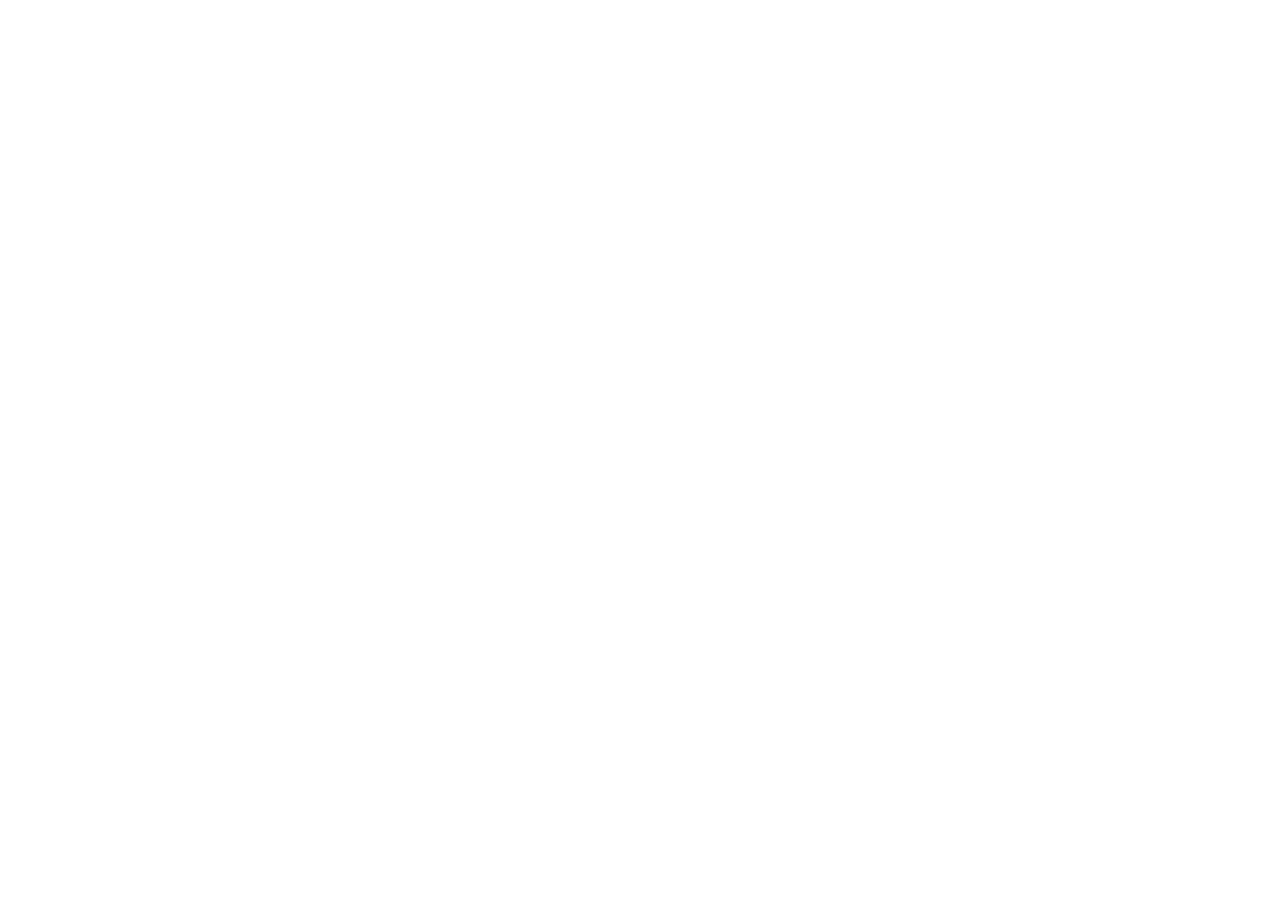
==== index.html @ 55a4125d "Add projects files" ====
<!DOCTYPE html>
<html lang="en">
<head>
    <meta charset="UTF-8">
    <meta http-equiv="X-UA-Compatible" content="IE=edge">
    <meta name="viewport" content="width=device-width, initial-scale=1.0">
    <link rel="preconnect" href="https://fonts.googleapis.com">
    <link rel="preconnect" href="https://fonts.gstatic.com" crossorigin>
    <link href="https://fonts.googleapis.com/css2?family=Quicksand:wght@300;500;700&display=swap" rel="stylesheet">
    <title>Document</title>
    <style>
        :root{
            --white: #FFFFFF;
            --black: #000000;
            --dark: #232830;
            --very-light-pink: #C7C7C7;
            --text-input-field: #F7F7F7;
            --hospital-green: #ACD9B2;
        }
        body{
            font-family: 'Quicksand', sans-serif;
        }
    </style>
</head>
<body>
    
    
</body>
</html>
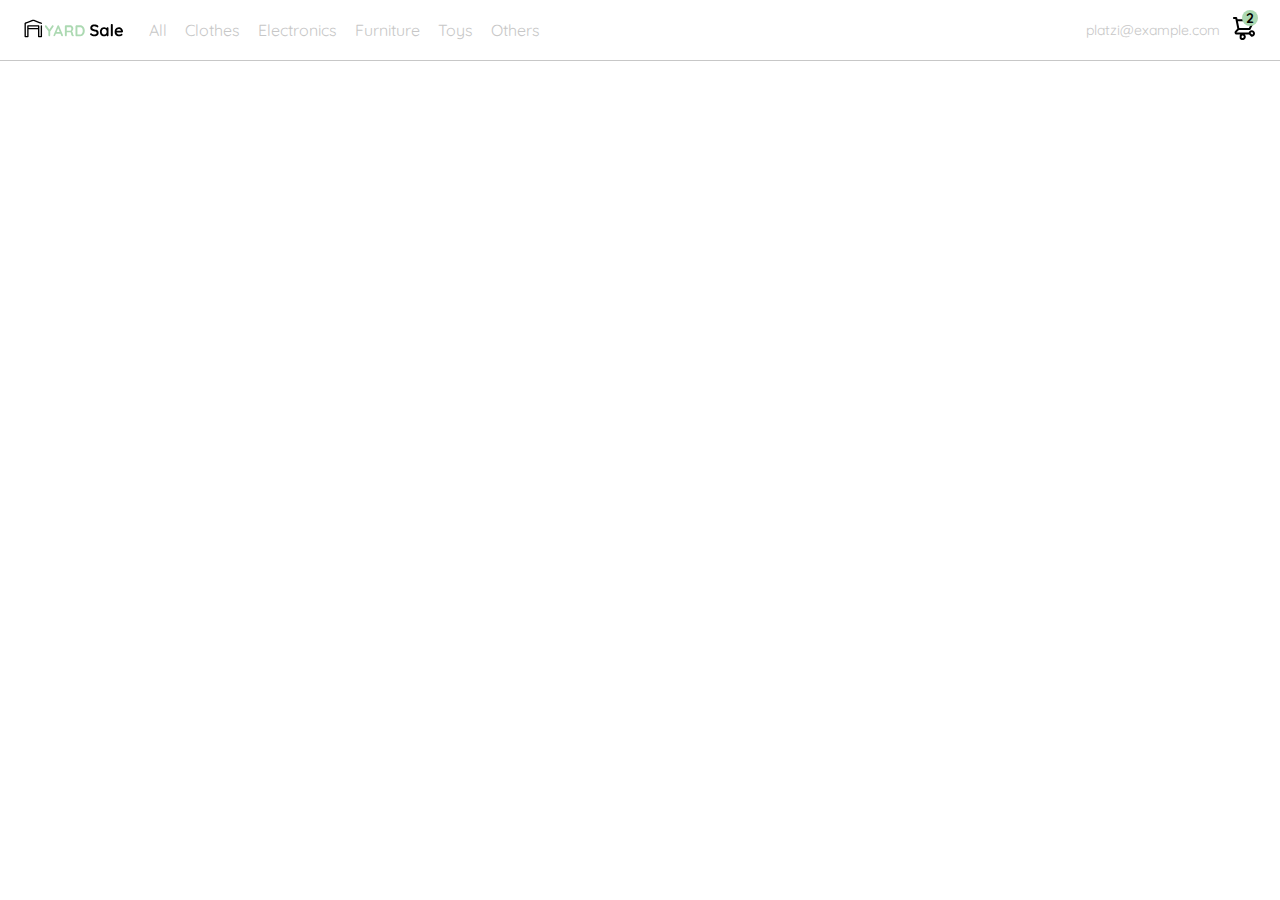
==== commit 8d9b7923: "Fusión del menú en desktop" ====
--- a/index.html
+++ b/index.html
@@ -7,23 +7,69 @@
     <link rel="preconnect" href="https://fonts.googleapis.com">
     <link rel="preconnect" href="https://fonts.gstatic.com" crossorigin>
     <link href="https://fonts.googleapis.com/css2?family=Quicksand:wght@300;500;700&display=swap" rel="stylesheet">
-    <title>Document</title>
-    <style>
-        :root{
-            --white: #FFFFFF;
-            --black: #000000;
-            --dark: #232830;
-            --very-light-pink: #C7C7C7;
-            --text-input-field: #F7F7F7;
-            --hospital-green: #ACD9B2;
-        }
-        body{
-            font-family: 'Quicksand', sans-serif;
-        }
-    </style>
+    <link rel="stylesheet" href="./styles.css">
+    <title>YardSale: Tienda online</title>
 </head>
 <body>
+    <nav>
+        <img src="./icons/icon_menu.svg" alt="menu" class="menu">
+
+        <div class="navbar-left">
+            <img src="./logos/logo_yard_sale.svg" alt="logo" class="logo">
+
+            <ul>
+                <li>
+                    <a href="/">All</a>
+                </li>
+
+                <li>
+                    <a href="/">Clothes</a>
+                </li>
+
+                <li>
+                    <a href="/">Electronics</a>
+                </li>
+
+                <li>
+                    <a href="/">Furniture</a>
+                </li>
+
+                <li>
+                    <a href="/">Toys</a>
+                </li>
+
+                <li>
+                    <a href="/">Others</a>
+                </li>
+            </ul>
+        </div>
+
+        <div class="navbar-right">
+            <ul>
+                <li class="navbar-email">platzi@example.com</li>
+                <li class="navbar-shopping-cart"><img src="./icons/icon_shopping_cart.svg" alt="shopping cart">
+                <div>2</div>
+                </li>
+            </ul>
+        </div>
+
+        <div class="desktop-menu inactive">
+            <ul>
+                <li>
+                    <a href="/" class="title">My orders</a>
+                </li>
     
+                <li>
+                    <a href="/">My account</a>
+                </li>
     
+                <li>
+                    <a href="/">Sing out</a>
+                </li>
+            </ul>
+    
+        </div>
+    </nav>
+    <script src="./main.js"></script>
 </body>
 </html>--- a/styles.css
+++ b/styles.css
@@ -0,0 +1,150 @@
+:root{
+    --white: #FFFFFF;
+    --black: #000000;
+    --dark: #232830;
+    --very-light-pink: #C7C7C7;
+    --text-input-field: #F7F7F7;
+    --hospital-green: #ACD9B2;
+    --sm: 14px;
+    --md: 16px;
+    --lg: 18px;
+}
+
+body {
+    margin: 0;
+    font-family: 'Quicksand', sans-serif;
+}
+
+.inactive {
+    display: none;
+}
+
+nav {
+    display: flex;
+    justify-content: space-between;
+    padding: 0 24px;
+    border-bottom: 1px solid var(--very-light-pink);
+}
+
+.menu {
+    display: none;
+}
+
+.logo {
+    width: 100px;
+}
+
+.navbar-left ul, .navbar-right ul {
+    list-style: none;
+    padding: 0;
+    margin: 0;
+    display: flex;
+    align-items: center;
+    height: 60px;
+}
+
+.navbar-left {
+ display: flex;  
+}
+
+.navbar-left ul {
+ margin-left: 16px;  
+}
+
+.navbar-left ul li a, .navbar-right ul li a {
+    text-decoration: none;
+    color: var(--very-light-pink);
+    border: 1px solid var(--white);
+    padding: 8px;
+    border-radius: 8px;
+}
+
+.navbar-left ul li a:hover, .navbar-right ul li a:hover {
+    border: 1px solid var(--hospital-green);
+    color: var(--hospital-green);
+}
+
+.navbar-email {
+    color: var(--very-light-pink);
+    cursor: pointer;
+    font-size: var(--sm);
+    margin-right: 12px;
+}
+.navbar-shopping-cart {
+    position: relative;
+}
+.navbar-shopping-cart div {
+    width: 16px;
+    height: 16px;
+    background-color: var(--hospital-green);
+    border-radius: 50%;
+    font-size: var(--sm);
+    font-weight: bold;
+    position: absolute;
+    top: -6px;
+    right: -2px;
+    display: flex;
+    justify-content: center;
+    align-items: center;
+}
+
+
+/* Desktop-menu ccs de clase 7 */
+
+.desktop-menu{
+    position: absolute;
+    top: 60px;
+    right: 50px;
+    background: var(--white);
+    width: 100px;
+    height: auto;
+    border: 1px solid var(--very-light-pink);
+    border-radius: 6px;
+    padding: 20px 20px 0 20px;
+}
+
+.desktop-menu ul {
+    list-style: none;
+    margin: 0;
+    padding: 0;
+}
+
+.desktop-menu ul li {
+    text-align: end;
+}
+
+.desktop-menu ul li:nth-child(1), .desktop-menu ul li:nth-child(2)  {
+    font-weight: bold;
+} 
+
+.desktop-menu ul li:last-child {
+    padding-top: 20px;
+    border-top: 1px solid var(--very-light-pink);
+}
+
+.desktop-menu ul li:last-child a {
+    color: var(--hospital-green);
+    font-size: var(--sm);
+}
+
+.desktop-menu ul li a {
+    color: var(--black);
+    text-decoration: none;
+    margin-bottom: 20px;
+    display: inline-block;
+}
+
+
+
+@media (max-width: 640px) {
+    .menu {
+        display: block;
+    }
+    .navbar-left ul {
+        display: none;
+    }
+
+    .navbar-email {
+        display: none;
+    }
+}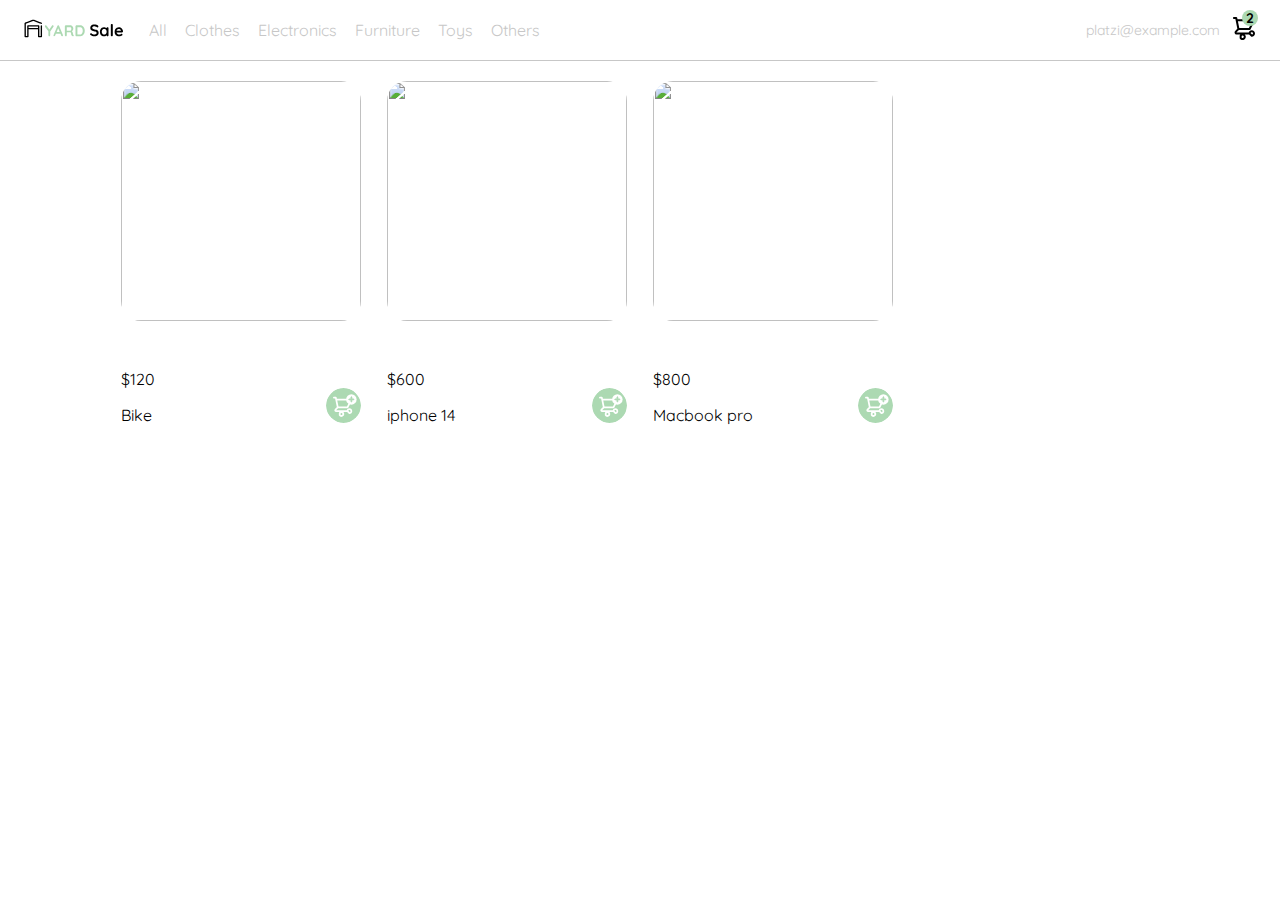
==== commit 6fc79955: "Se agrego Lista de productos: HTML a partir de arrays" ====
--- a/index.html
+++ b/index.html
@@ -69,7 +69,180 @@
             </ul>
     
         </div>
+
+        <div class="mobile-menu inactive">
+            <ul>
+                <li>
+                    <a href="/">CATEGORIES</a>
+                </li>
+                <li>
+                    <a href="/">All</a>
+                </li>
+                <li>
+                    <a href="/">Clothes</a>
+                </li>
+                <li>
+                    <a href="/">Electronics</a>
+                </li>
+                <li>
+                    <a href="/">Furnitures</a>
+                </li>
+                <li>
+                    <a href="/">Toys</a>
+                </li>
+                <li>
+                    <a href="/">Others</a>
+                </li>
+            </ul>
+    
+            <ul>
+                <li>
+                    <a href="/">My orders</a>
+                </li>
+                <li>
+                    <a href="/">My account</a>
+                </li>
+            </ul>
+    
+            <ul>
+                <li>
+                    <a href="/" class="email">platzi@example.com</a>
+                </li>
+                <li>
+                    <a href="/" class="sing-out">Sing out</a>
+                </li>
+            </ul>
+        </div>
     </nav>
+
+    <aside class="product-detail inactive">
+        <div class="title-container">
+            <img src="./icons/flechita.svg" alt="arrow">
+            <p class="title">My oreder</p>
+        </div>
+
+        <div class="my-order-content">
+            <div class="shopping-cart">
+                <figure>
+                <img src="https://images.pexels.com/photos/276517/pexels-photo-276517.jpeg?auto=compress&cs=tinysrgb&w=1260&h=750&dpr=1" alt="bike">
+                </figure>
+                <p>Bike</p>
+                <p>$30,00</p>
+                <img src="./icons/icon_close.png" alt="close">
+            </div>
+
+            <div class="shopping-cart">
+                <figure>
+                <img src="https://images.pexels.com/photos/276517/pexels-photo-276517.jpeg?auto=compress&cs=tinysrgb&w=1260&h=750&dpr=1" alt="bike">
+                </figure>
+                <p>Bike</p>
+                <p>$30,00</p>
+                <img src="./icons/icon_close.png" alt="close">
+            </div>
+
+            <div class="shopping-cart">
+                <figure>
+                <img src="https://images.pexels.com/photos/276517/pexels-photo-276517.jpeg?auto=compress&cs=tinysrgb&w=1260&h=750&dpr=1" alt="bike">
+                </figure>
+                <p>Bike</p>
+                <p>$30,00</p>
+                <img src="./icons/icon_close.png" alt="close">
+            </div>
+
+            <div class="shopping-cart">
+                <figure>
+                <img src="https://images.pexels.com/photos/276517/pexels-photo-276517.jpeg?auto=compress&cs=tinysrgb&w=1260&h=750&dpr=1" alt="bike">
+                </figure>
+                <p>Bike</p>
+                <p>$30,00</p>
+                <img src="./icons/icon_close.png" alt="close">
+            </div>
+
+            <div class="shopping-cart">
+                <figure>
+                <img src="https://images.pexels.com/photos/276517/pexels-photo-276517.jpeg?auto=compress&cs=tinysrgb&w=1260&h=750&dpr=1" alt="bike">
+                </figure>
+                <p>Bike</p>
+                <p>$30,00</p>
+                <img src="./icons/icon_close.png" alt="close">
+            </div>
+
+            <div class="shopping-cart">
+                <figure>
+                <img src="https://images.pexels.com/photos/276517/pexels-photo-276517.jpeg?auto=compress&cs=tinysrgb&w=1260&h=750&dpr=1" alt="bike">
+                </figure>
+                <p>Bike</p>
+                <p>$30,00</p>
+                <img src="./icons/icon_close.png" alt="close">
+            </div>
+
+            <!-- <div class="shopping-cart">
+                <figure>
+                <img src="https://images.pexels.com/photos/276517/pexels-photo-276517.jpeg?auto=compress&cs=tinysrgb&w=1260&h=750&dpr=1" alt="bike">
+                </figure>
+                <p>Bike</p>
+                <p>$30,00</p>
+                <img src="./icons/icon_close.png" alt="close">
+            </div>
+
+            <div class="shopping-cart">
+                <figure>
+                <img src="https://images.pexels.com/photos/276517/pexels-photo-276517.jpeg?auto=compress&cs=tinysrgb&w=1260&h=750&dpr=1" alt="bike">
+                </figure>
+                <p>Bike</p>
+                <p>$30,00</p>
+                <img src="./icons/icon_close.png" alt="close">
+            </div>
+
+            <div class="shopping-cart">
+                <figure>
+                <img src="https://images.pexels.com/photos/276517/pexels-photo-276517.jpeg?auto=compress&cs=tinysrgb&w=1260&h=750&dpr=1" alt="bike">
+                </figure>
+                <p>Bike</p>
+                <p>$30,00</p>
+                <img src="./icons/icon_close.png" alt="close">
+            </div>
+    
+            <div class="shopping-cart">
+                <figure>
+                    <img src="https://images.pexels.com/photos/276517/pexels-photo-276517.jpeg?auto=compress&cs=tinysrgb&w=1260&h=750&dpr=1" alt="bike">
+                </figure>
+                <p>Bike</p>
+                <p>$30,00</p>
+            </div> -->
+
+            <div class="order">
+                <p>
+                    <span>Total</span>
+                </p>
+                <p>$560.00</p>
+            </div>
+
+            <button class="primary-button">Checkout</button>
+        </div>
+    </aside>
+
+    <section class="main-container">
+        <div class="cards-container">
+
+            <!-- <div class="product-card">
+                <img src="https://images.pexels.com/photos/276517/pexels-photo-276517.jpeg?auto=compress&cs=tinysrgb&dpr=2&h=650&w=940" alt="">
+                <div class="product-info">
+                    <div>
+                        <p>$120,00</p>
+                        <p>Bike</p>
+                    </div>
+                    <figure>
+                        <img src="./icons/bt_add_to_cart.svg" alt="">
+                    </figure>
+                </div>
+            </div> -->
+
+        </div>
+    </section>
+
+
+
     <script src="./main.js"></script>
 </body>
 </html>--- a/styles.css
+++ b/styles.css
@@ -1,3 +1,4 @@
+/* General */
 :root{
     --white: #FFFFFF;
     --black: #000000;
@@ -19,6 +20,8 @@
     display: none;
 }
 
+/* Nanbar (general) ==================================================================== */
+
 nav {
     display: flex;
     justify-content: space-between;
@@ -28,6 +31,7 @@
 
 .menu {
     display: none;
+    cursor: pointer;
 }
 
 .logo {
@@ -41,6 +45,7 @@
     display: flex;
     align-items: center;
     height: 60px;
+    cursor: pointer;
 }
 
 .navbar-left {
@@ -89,7 +94,7 @@
 }
 
 
-/* Desktop-menu ccs de clase 7 */
+/* Menu en desktop (clase 7) =========================================================== */
 
 .desktop-menu{
     position: absolute;
@@ -135,6 +140,196 @@
 }
 
 
+/* Menu en mobile (clase 8)   ============================================================== */
+
+.mobile-menu {
+    background-color: var(--white);
+    position: absolute;
+    top: 60px;
+    padding: 24px;
+}
+
+.mobile-menu a {
+    text-decoration: none;
+    color: var(--black);
+    font-weight: bold;
+    /*margin-bottom: 24px;*/
+}
+
+.mobile-menu ul {
+    padding: 0;
+    margin: 24px 0 0;
+    list-style: none;
+}
+
+.mobile-menu ul:nth-child(1){
+    border-bottom: 1px solid var(--very-light-pink);
+}
+
+/* .mobile-menu ul:nth-child(3) {
+    position: absolute;
+    bottom: 0;
+} */
+
+.mobile-menu ul li {
+    margin-bottom: 24px;
+}
+
+.email {
+    font-size: var(--sm);
+    font-weight: 300 !important;
+}
+
+.sing-out {
+    font-size: var(--sm);
+    color: var(--hospital-green) !important;
+}
+
+/* Aside (Product detail y carrito)  ======================================================= */
+
+.product-detail {
+    background-color: var(--white);
+    width: 360px;
+    padding: 0 24px;
+    box-sizing: border-box;
+    position: absolute;
+    right: 0;
+}
+
+.title-container {
+    display: flex;
+}
+
+.title-container img {
+    transform: rotate(180deg);
+    margin-right: 14px;
+}
+
+.title {
+    font-size: var(--lg);
+    font-weight: bold;
+}
+.order {
+    display: grid;
+    grid-template-columns: auto 1fr;
+    gap: 16px;
+    align-items: center;
+    background-color: var(--text-input-field);
+    margin-bottom: 24px;
+    border-radius: 8px;
+    padding: 0 24px;
+}
+
+.order p:nth-child(1) {
+    display: flex;
+    flex-direction: column;
+}
+
+.order p span:nth-child(1) {
+    font-size: var(--md);
+    font-weight: bold;
+} 
+
+.order p:nth-child(2) {
+    text-align: end;
+    font-weight: bold;
+}
+
+.shopping-cart {
+    display: grid;
+    grid-template-columns: auto 1fr auto auto;
+    gap: 16px;
+    margin-bottom: 24px;
+    align-items: center;
+}
+
+.shopping-cart figure {
+    margin: 0;
+}
+
+.shopping-cart figure img{
+    width: 70px;
+    height: 70px;
+    border-radius: 20px;
+    object-fit: cover;
+
+} 
+
+.shopping-cart p:nth-child(2) {
+    color: var(--very-light-pink);
+}
+
+.shopping-cart p:nth-child(3) {
+    font-size: var(--md);
+    font-weight: bold;
+}
+
+.primary-button {
+    background-color: var(--hospital-green);
+    border-radius: 8px;
+    border: none;
+    color: var(--white);
+    width: 100%;
+    cursor: pointer;
+    font-size: var(--md);
+    font-weight: bold;
+    height: 50px;
+}
+
+/* Product list =========================================================================================================== */
+
+.cards-container {
+    display: grid;
+    grid-template-columns: repeat(auto-fill, 240px);
+    gap: 26px;
+    place-content: center;
+
+}
+
+.product-card {
+    width: 240px;
+}
+
+.product-card img {
+    width: 240px;
+    height: 240px;
+    border-radius: 20px;
+    object-fit: cover;
+    margin-top: 20px;
+}
+
+.product-info {
+    display: flex;
+    justify-content: space-between;
+    align-items: center;
+    margin-top: 12PX;
+}
+
+.product-info figure {
+    margin: 0;
+}
+
+.product-info figure img {
+    width: 35px;
+    height: 35px;
+}
+
+.product-info div p:nth-child(1){
+    font-weight: bold;
+    font-size: var(--md);
+    margin-top: 0px;
+    margin-bottom: 4px;
+}
+
+.product-info div p:nth-child(2){
+    font-size: var(--sm);
+    margin-top: 0;
+    margin-bottom: 0;
+    color: var(--very-light-pink);
+}
+
+
+
 
 @media (max-width: 640px) {
     .menu {
@@ -147,4 +342,31 @@
     .navbar-email {
         display: none;
     }
+
+    .desktop-menu {
+        display: none;
+    }
+
+    .product-detail {
+        width: 100%;
+    }
+
+    .cards-container {
+        grid-template-columns: repeat(auto-fill, 140px);
+    }
+
+    .product-card {
+        width: 140px;
+    }
+
+    .product-card img {
+        width: 140px;
+        height: 140px;
+    }
+}
+
+@media (min-width: 641px) {
+.mobile-menu{
+    display: none;
+}
 }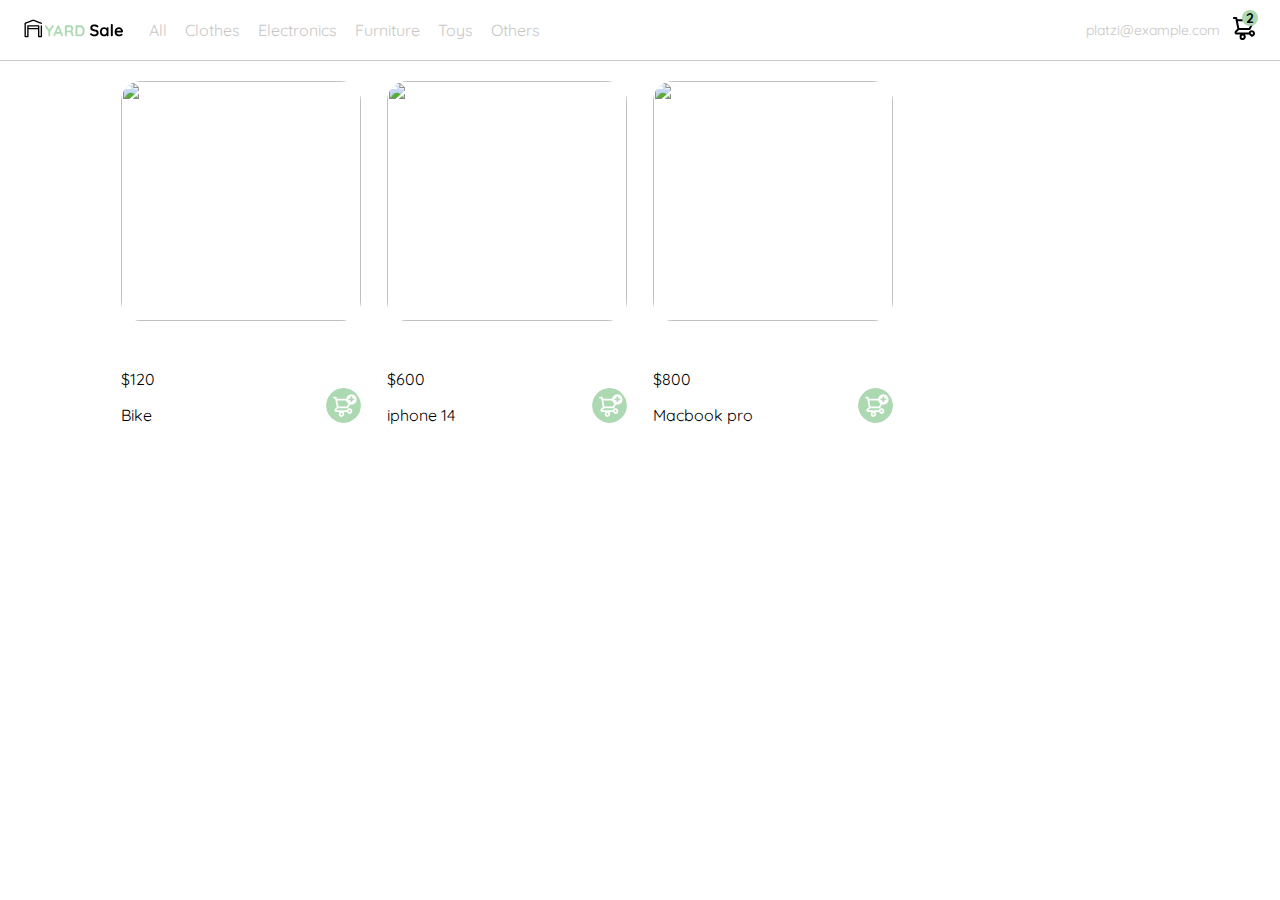
==== commit 2686b255: "Se ago la pantalla Detalles de un producto" ====
--- a/index.html
+++ b/index.html
@@ -115,7 +115,7 @@
         </div>
     </nav>
 
-    <aside class="product-detail inactive">
+    <aside id="shoppingCartContainer" class="inactive">
         <div class="title-container">
             <img src="./icons/flechita.svg" alt="arrow">
             <p class="title">My oreder</p>
@@ -219,6 +219,24 @@
             </div>
 
             <button class="primary-button">Checkout</button>
+        </div>
+    </aside>
+
+    <aside id="productDetail" class="inactive">
+        <div class="product-detail-close">
+            <img src="./icons/icon_close.png" alt="close">
+        </div>
+        <img src="https://images.pexels.com/photos/276517/pexels-photo-276517.jpeg?auto=compress&cs=tinysrgb&dpr=2&h=650&w=940" alt="bike">
+        <div class="product-info">
+            <p>$35,00</p>
+            <p>Bike</p>
+            <p>Una tendencia de montaña en una de las mejores líneas de Mercurio, 
+                la Kaizer 29 será una de las mejores opciónes en transporte, 
+                disfruta los atributos de esta rodada, para las personas que saben 
+                de tendencias, un producto diferente y especial.
+            </p>
+            <button class="primary-button, add-to-cart-button">
+                <img src="./icons/bt_add_to_cart.svg" alt="add to cart">Add to cart</button>
         </div>
     </aside>
 
@@ -241,8 +259,6 @@
         </div>
     </section>
 
-
-
     <script src="./main.js"></script>
 </body>
 </html>--- a/styles.css
+++ b/styles.css
@@ -146,6 +146,8 @@
     background-color: var(--white);
     position: absolute;
     top: 60px;
+    left: 0;
+    width: 100%;
     padding: 24px;
 }
 
@@ -185,15 +187,20 @@
     color: var(--hospital-green) !important;
 }
 
-/* Aside (Product detail y carrito)  ======================================================= */
-
-.product-detail {
+/* Aside (Product detail y carrito)  ======================================================== */
+
+aside {
     background-color: var(--white);
     width: 360px;
+    box-sizing: border-box;
+    position: absolute;
+    right: 0;
+}
+
+/* ShoppingCart ============================================================================= */
+
+#shoppingCartContainer {
     padding: 0 24px;
-    box-sizing: border-box;
-    position: absolute;
-    right: 0;
 }
 
 .title-container {
@@ -276,7 +283,67 @@
     height: 50px;
 }
 
-/* Product list =========================================================================================================== */
+/* ProductDetail =========================================================================== */
+
+.product-detail-close {
+    background: var(--white);
+    width: 14px;
+    height: 14px;
+    position: absolute;
+    top: 24px;
+    left: 24px;
+    z-index: 2;
+    padding: 12px;
+    border-radius: 50%;
+  }
+  .product-detail-close:hover {
+    cursor: pointer;
+  }
+  #productDetail > img:nth-child(2) {
+    width: 100%;
+    height: 360px;
+    object-fit: cover;
+    border-radius: 0 0 20px 20px;
+  }
+  #productDetail .product-info {
+    margin: 24px 24px 0 24px;
+  }
+  #productDetail .product-info p:nth-child(1) {
+    font-weight: bold;
+    font-size: var(--md);
+    margin-top: 0;
+    margin-bottom: 4px;
+  }
+  #productDetail .product-info p:nth-child(2) {
+    color: var(--very-light-pink);
+    font-size: var(--md);
+    margin-top: 0;
+    margin-bottom: 36px;
+  }
+  #productDetail .product-info p:nth-child(3) {
+    color: var(--very-light-pink);
+    font-size: var(--sm);
+    margin-top: 0;
+    margin-bottom: 36px;
+  }
+  .primary-button {
+    background-color: var(--hospital-green);
+    border-radius: 8px;
+    border: none;
+    color: var(--white);
+    width: 100%;
+    cursor: pointer;
+    font-size: var(--md);
+    font-weight: bold;
+    height: 50px;
+  }
+  .add-to-cart-button {
+    display: flex;
+    align-items: center;
+    justify-content: center;
+  }
+
+/* Product list ============================================================================== */
 
 .cards-container {
     display: grid;
@@ -298,36 +365,35 @@
     margin-top: 20px;
 }
 
-.product-info {
+.product-card .product-info {
     display: flex;
     justify-content: space-between;
     align-items: center;
     margin-top: 12PX;
 }
 
-.product-info figure {
+.product-card .product-info figure {
     margin: 0;
 }
 
-.product-info figure img {
+.product-card .product-info figure img {
     width: 35px;
     height: 35px;
 }
 
-.product-info div p:nth-child(1){
+.product-card .product-info div p:nth-child(1){
     font-weight: bold;
     font-size: var(--md);
     margin-top: 0px;
     margin-bottom: 4px;
 }
 
-.product-info div p:nth-child(2){
+.product-card .product-info div p:nth-child(2){
     font-size: var(--sm);
     margin-top: 0;
     margin-bottom: 0;
     color: var(--very-light-pink);
 }
-
 
 
 
@@ -347,7 +413,7 @@
         display: none;
     }
 
-    .product-detail {
+    aside {
         width: 100%;
     }
 
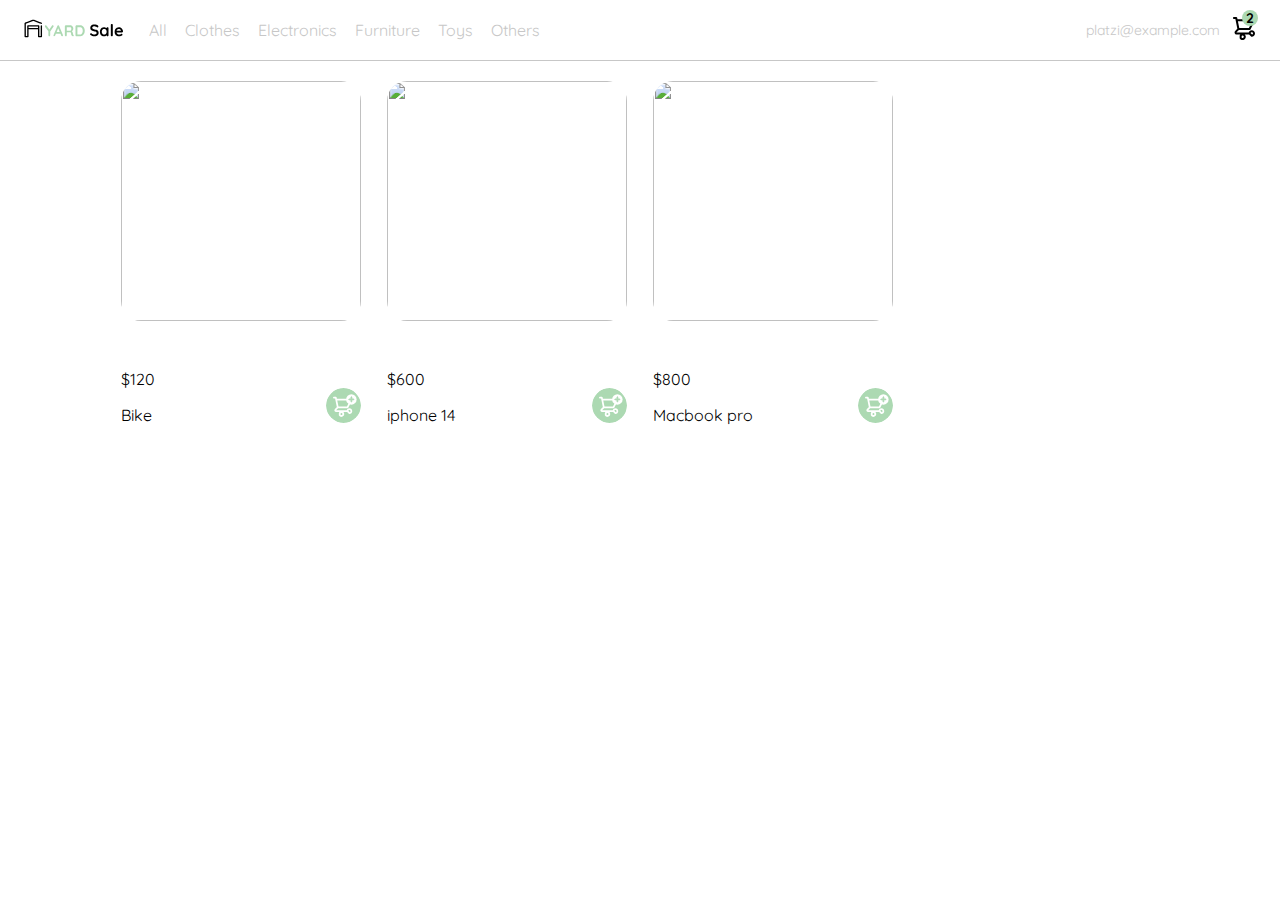
==== commit d3ca8254: "Interacion entre todos los componentes" ====
--- a/index.html
+++ b/index.html
@@ -226,15 +226,11 @@
         <div class="product-detail-close">
             <img src="./icons/icon_close.png" alt="close">
         </div>
-        <img src="https://images.pexels.com/photos/276517/pexels-photo-276517.jpeg?auto=compress&cs=tinysrgb&dpr=2&h=650&w=940" alt="bike">
+        <img src="https://images.pexels.com/photos/276517/pexels-photo-276517.jpeg?auto=compress&cs=tinysrgb&dpr=2&h=650&w=940" alt="bike" id="img_product">
         <div class="product-info">
             <p>$35,00</p>
             <p>Bike</p>
-            <p>Una tendencia de montaña en una de las mejores líneas de Mercurio, 
-                la Kaizer 29 será una de las mejores opciónes en transporte, 
-                disfruta los atributos de esta rodada, para las personas que saben 
-                de tendencias, un producto diferente y especial.
-            </p>
+            <p>With its practical position, this bike also fulfills a decorative function, add your hall or workspace.</p>
             <button class="primary-button, add-to-cart-button">
                 <img src="./icons/bt_add_to_cart.svg" alt="add to cart">Add to cart</button>
         </div>
